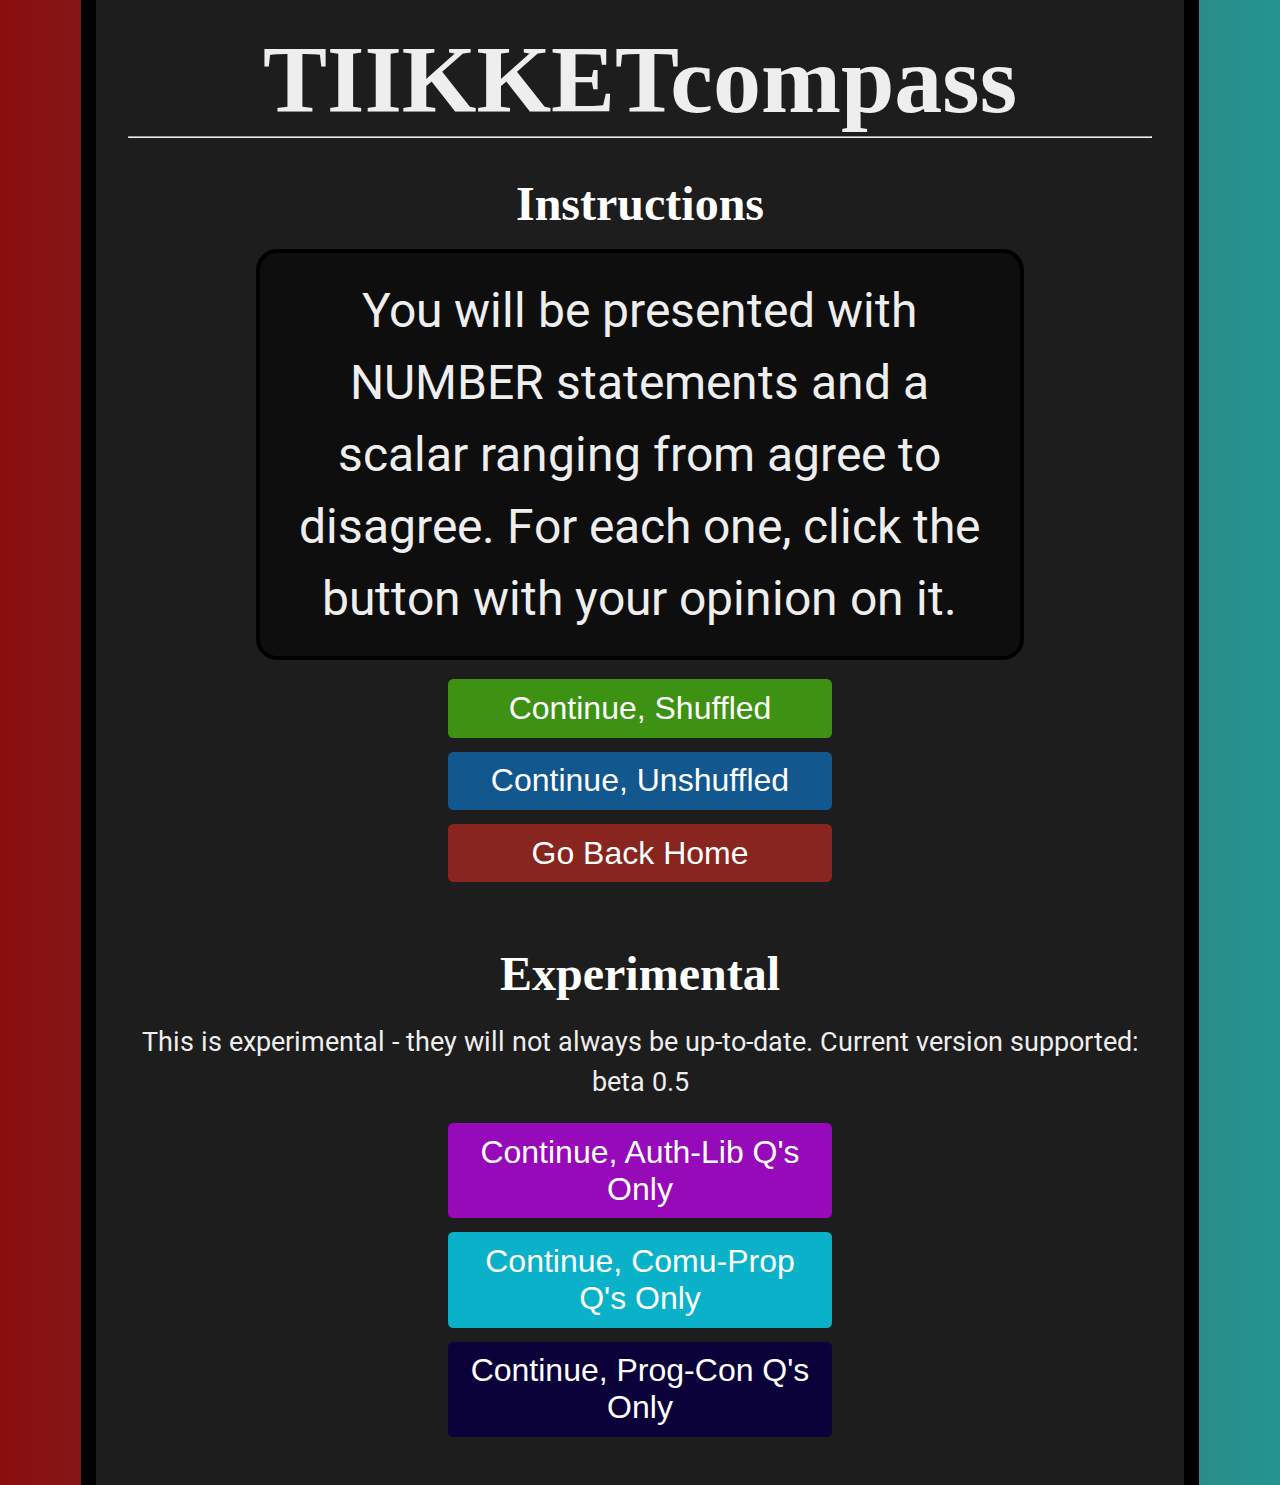
==== instructions.html @ 9ec482a8 "uploading work" ====
<head>
    <!-- Global site tag (gtag.js) - Google Analytics -->
    <script async src="https://www.googletagmanager.com/gtag/js?id=UA-99715444-7"></script>
    <script>
        window.dataLayer = window.dataLayer || [];
        function gtag() { dataLayer.push(arguments); }
        gtag('js', new Date());

        gtag('config', 'UA-99715444-7');
    </script>

    <link href="https://fonts.googleapis.com/css?family=Montserrat:300,400,700|Roboto:400,700" rel="stylesheet">
    <link href='style.css' rel='stylesheet' type='text/css'>
    <title>TIIKKETcompass quiz</title>
    <link rel="icon" type="x-icon" href="assets/icon.png">
    <link rel="shortcut icon" type="x-icon" href="assets/icon.png">
	<meta name="viewport" content="width=device-width, initial-scale=1.0">
<meta charset="utf-8">
</head>
<body>    
	<h1 class="title">TIIKKETcompass</h1>
    <svg id="svgHeader" style="width: 100%;" viewBox="0 0 112 19">
		<text x="50%" y="15" class="svgHeader">TIIKKETcompass</text>
	</svg>
    <hr><br>
    <h2 style="text-align:center;">Instructions</h2>
    <p class="question">You will be presented with NUMBER statements and a scalar ranging from agree to disagree. For each one, click the button with your opinion on it.</p>
    <center><button class="largebutton" onclick="location.href='quiz.html?shuffle=true';" style="background-color: #3d9113;">Continue, Shuffled</button></center> <br>
    <center><button class="largebutton" onclick="location.href='quiz.html?shuffle=false';" style="background-color: #13578f;">Continue, Unshuffled</button></center> <br>
    <center><button class="largebutton" onclick="location.href='index.html';" style="background-color: #88251e;">Go Back Home</button></center> <br><br><br>
    <center>
    <h2>Experimental</h2><br>
    <p>This is experimental - they will not always be up-to-date. Current version supported: beta 0.5</p><br>
    <center><button class="largebutton" onclick="location.href='quizAL.html?shuffle=false';" style="background-color: #960ab9;">Continue, Auth-Lib Q's Only</button></center> <br>
    <center><button class="largebutton" onclick="location.href='quizCP.html?shuffle=false';" style="background-color: #09b2c9;">Continue, Comu-Prop Q's Only</button></center> <br>
    <center><button class="largebutton" onclick="location.href='quizPC.html?shuffle=false';" style="background-color: #0c023a;">Continue, Prog-Con Q's Only</button></center> <br>
</center>
</body>
---- style.css ----
html {
    background: linear-gradient(to right, #8b0e0e, #249490); /* gradient, red on the left and cyan on the right */
    padding: 0px;
}
body {
    width: 80%;
    min-height: calc(100vh - 4em);
    margin: 0 auto;
    padding: 2em;
    background-color: #1d1d1d;
    border-color: #000000;
    border-left-style: solid;
    border-right-style: solid;
    border-width: 15px;
}
p {
    color: #eeeeee;
    font-family: 'Roboto', sans-serif;
    font-size: 20pt;
    line-height: 1.5;
    margin: 4pt;
}
a{
    color: #2222DD;
}
a:hover{
    color: #22DDDD;
}
p.value-description {
    text-indent: -16pt;
    margin-left: 20pt;
}
p.question {
    margin: 16pt auto;
    color: #eeeeee;
    font: 'Palentino';
    font-weight: normal;
    width: 70%;
    min-width: 500pt;
    min-height: 144pt;
    background-color: #0e0e0e;
    padding: 16pt;
    border: 4px solid #000000;
    border-radius: 16pt;
    border-color: #000000;
    font-size: 36pt;
    display: flex;
    justify-content: center;
    align-items: center;
    text-align: center;

}
h1 {
    color: #eeeeee;
    font: 'Palentino';
    font-size: 72pt;
    text-align: center;
    line-height: 72pt;
    margin-top: 0pt;
    margin-bottom: 0pt;
}
#svgHeader {
	display: none;
}
h2 {
    color: #ffffff;
    font: 'Palentino';
    font-size: 36pt;
    line-height: 36pt;
    margin-top: 12pt;
    margin-bottom: 0pt;
}
h3 {
    color: #ffffff;
    font: 'Palentino';
    font-size: 28pt;
    line-height: 28pt;
    margin-top: 12pt;
    margin-bottom: 0pt;
}
li {
    font-size: 16pt;
    text-indent: 16pt;
}
a {
    font-family: inherit;
}

.selection {
    background-color: #4caf50;
    font: 'Palentino';
    border: none;
    border-radius: 8pt;
    color: white;
    padding: 8pt;
    width: 50%;
    min-width: 500pt;
    text-align: center;
    text-decoration: none;
    display: block;
    font-size: 24pt;
    margin: -2px auto;
    cursor: pointer;
}

.num_input {
    background-color: #2196f3;
    font: 'Palentino';
    border: none;
    border-radius: 8pt;
    color: white;
    padding: 8pt;
    width: 50%;
    min-width: 500pt;
    text-align: center;
    text-decoration: none;
    display: block;
    font-size: 24pt;
    margin: -2px auto;
    cursor: pointer;
}

.text_input {
    background-color: #2196f3;
    font: 'Palentino';
    border: none;
    border-radius: 8pt;
    color: white;
    padding: 8pt;
    width: 50%;
    min-width: 500pt;
    text-align: center;
    text-decoration: none;
    display: block;
    font-size: 24pt;
    margin: -2px auto;
    cursor: pointer;
}

img.center {
    display: block;
    margin: 1em auto;
    width: 50%;
    min-width: 500pt;
}
.button {
    background-color: #2196f3;
    font: 'Palentino';
    border: none;
    border-radius: 4pt;
    color: white;
    padding: 8pt;
    width: 10%;
    height:55pt;
    min-width: 70;
    text-align: center;
    text-decoration: none;
    display: inline;
    font-size: 20pt;
    margin: -2px auto;
    transition: transform 0.5s ease, background-color 0.5s ease, box-shadow 0.5s ease;
    cursor: pointer;
}
.button:hover {
    transform: scale(1.02);
    box-shadow: 2px 3px 6px rgba(0, 0, 0, 0.6);
}
.largebutton {
    background-color: #2196f3;
    font: 'Palentino';
    border: none;
    border-radius: 4pt;
    color: #ffffff;
    padding: 8pt;
    width: 30vmax;
    min-width: 70;
    text-align: center;
    text-decoration: none;
    display: inline;
    font-size: 24pt;
    margin: -2px auto;
    transition: transform 0.3s ease, background-color 0.3s ease, box-shadow 0.3s ease;
    cursor: pointer;
}
.largebutton:hover {
    transform: scale(1.2);
    background-color: #2c2c2c;
    box-shadow: 8px 12px 18px rgba(0, 0, 0, 0.6);
}
.largebuttonlink {
    display:inline-block;
    background-color:#333333;
    font: 'Palentino';
    border: 8px solid #000000;
    border-radius: 28pt;
    color: #eeeeee;
    padding: 8pt;
    width: 30vmax;
    min-width: 70;
    height: 192px;
    text-align: right;
    text-decoration: none;
    display: inline;
    font-size: 24pt;
    margin: -2px auto;
    cursor: pointer;
    box-shadow: 0 8px 16px 0 #111111, 0 16px 32px 0 #111111;
}
.green_button {
    background-color: #4caf50;
}
.small_button, .small_button_off {
    background-color: #333;
    font: 'Palentino';
    border: none;
    border-radius: 8pt;
    color: white;
    padding: 8pt;
    width: 10%;
    min-width: 70pt;
    text-align: center;
    text-decoration: none;
    display: block;
    font-size: 18pt;
    margin: -2px auto;
    cursor: pointer;
    transition: transform 0.3s ease, background-color 0.3s ease, box-shadow 0.3s ease;
}
.small_button_off {
    background-color: #ddd;
    color: #888;
    border: 2px solid #888;
    cursor: not-allowed;
    margin: -4px auto;
    transition: transform 0.5s ease, background-color 0.5s ease, box-shadow 0.5s ease;
}


.small_button:hover, .small_button_off:hover {
transform: scale(1.03);
box-shadow: 2px 3px 7px rgba(10, 10, 10, 0.6);
}

.button:disabled {
    background-color: #ddd;
    font: 'Palentino';
    border: 2px solid #888;
    border-radius: 8pt;
    color: #888;
    padding: 8pt;
    width: 50%;
    min-width: 500pt;
    text-align: center;
    text-decoration: none;
    display: block;
    font-size: 24pt;
    margin: -2px auto;
    cursor: not-allowed;
    transition: transform 0.3s ease, background-color 0.3s ease, box-shadow 0.3s ease;
}
div.text-wrapper {
    font: 'Palentino';
    font-size: 36pt;
    line-height: 36pt;
    color: #222222;
    display: block;
}
span.weight-300 {
    font-weight: 300;
}
#banner {
    border-color: #000000;
    border-style: solid;
    border-width: 2px;
    border-radius: 8pt;
    display: block;
    margin: 8pt;
    margin-left: auto;
    margin-right: auto;
    max-width: 50%;
	min-width: 500pt;
}
div.paraleft{
    vertical-align: top;
    width: 30%;
    margin-left: 1%;
    margin-right: 1%;
}
div.pararight{
    vertical-align: top;
    width: 30%;
    margin-left: 1%;
    margin-right: 1%;
}
.frontbg {
    background-color: #1d1d1d;
    border-radius: 0px;
    margin-top: 15px;
}
.spacer {
    display: flex;
}
p.blurb-text {
    text-align: center;
    max-width: 600px;
}
p.value {
    margin-top: 22px;
    margin-bottom: 22px;
    text-indent: -16pt;
    margin-left: 20pt;
    font-size: 30pt;
    line-height: 2.11666656px;
    letter-spacing: 0.03em;
    font: 'Palentino';
}
div.explanation_axis {
    width: 50%;
    vertical-align: top;
}
.arrow {
    width: 50%;
    height: auto;
}
p.axis_name {
    margin-top: 50px;
    width:200px;
    color: #ffffff;
    font-size: 20pt;
    font: 'Palentino';
}
div.credleft{
    vertical-align: top;
    width: 40%;
}
div.credright{
    vertical-align: top;
    width: 40%;
}
/*                                            credits                                  */
.flex-container {
    display: flex;
    flex-wrap: wrap;
    justify-content: center;
    align-items: baseline;
  }
.flex-container > div {
    margin: 2px;
    padding: 20px;
    font-size: 30px;
  }
.container {
    text-align: center; /* thank you Mari */
    width: 400px;
}
.buttoncredit {
    display: flex;
    width: 400px;
    text-decoration: none;
    color: inherit;
    align-items: center;
    background-color: #1e1e1e;
    border-radius: 20px;
    margin-bottom: 20px;
    padding: 20px;
    box-shadow: 2px 4px 10px rgba(12, 12, 12, 0.4); 
    transition: transform 0.5s ease, background-color 0.5s ease, box-shadow 0.5s ease;
    cursor: pointer;
}

.buttoncredit:hover {
    transform: scale(1.05);
    background-color: #2a2a2a;
    box-shadow: 5px 6px 15px rgba(0, 0, 0, 0.6);
}

.profile {
    width: 100px;
    height: 100px;
    border-radius: 50%;
    margin-right: 20px;
    object-fit: cover;
}

.subtext {
    text-align: left;
    font: 'Palentino';
}

.subtext h2 {
    text-align: center;
    font: 'Palentino';
    margin: 0;
    font-size: 24pt;
}

.subtext p {
    margin: 5px 0 0;
    font-size: 18pt;
    font: 'Palentino';
    color: #bdbdbd;
}

.tooltip {
    position: relative;
    display: inline;
    border-bottom: 1px dotted black;
  }
  
  .tooltip .tooltiptext {
    visibility: hidden;
    width: 120px;
    bottom: 100%;
    left: 50%;
    margin-left: -60px;
    background-color: black;
    color: #fff;
    text-align: center;
    border-radius: 6px;
    padding: 5px 0;
    position: absolute;
    z-index: 1;
  }
  
  .tooltip:hover .tooltiptext {
    visibility: visible;
  }

@media screen and (orientation:portrait) {
	body {
		width: auto !important;
		border-width: 0px !important;  
	}
	
	.title {
		display: none;
	}
	
    #svgHeader {
		display: block !important;
    }

	.svgHeader {
		color: #222222;
        font: 'Palentino';
		text-align: center;
		margin-top: 0pt;
		margin-bottom: 0pt;
		font-weight: bold;
        text-anchor: middle;
	}
	
	#banner {
		min-width: 0px;
		max-width: 100%;
		border-width: 1px;
	}
	
	.button, .button:disabled, .text_input, .num_input, .selection {
		min-width: 0px;
		max-width: 100%;
		width: 100%;
		font-size: 1.5em;
	}
	
	h2 {
		font-size: 1.5em;
		line-height: initial
	}

    p.question {
        min-height: 224px !important;
        min-width: 0px;
		max-width: 100%;
        border-radius: 10px;
        border-color: #000000;
		width: auto;
		font-size: 1.75em;
    }
}
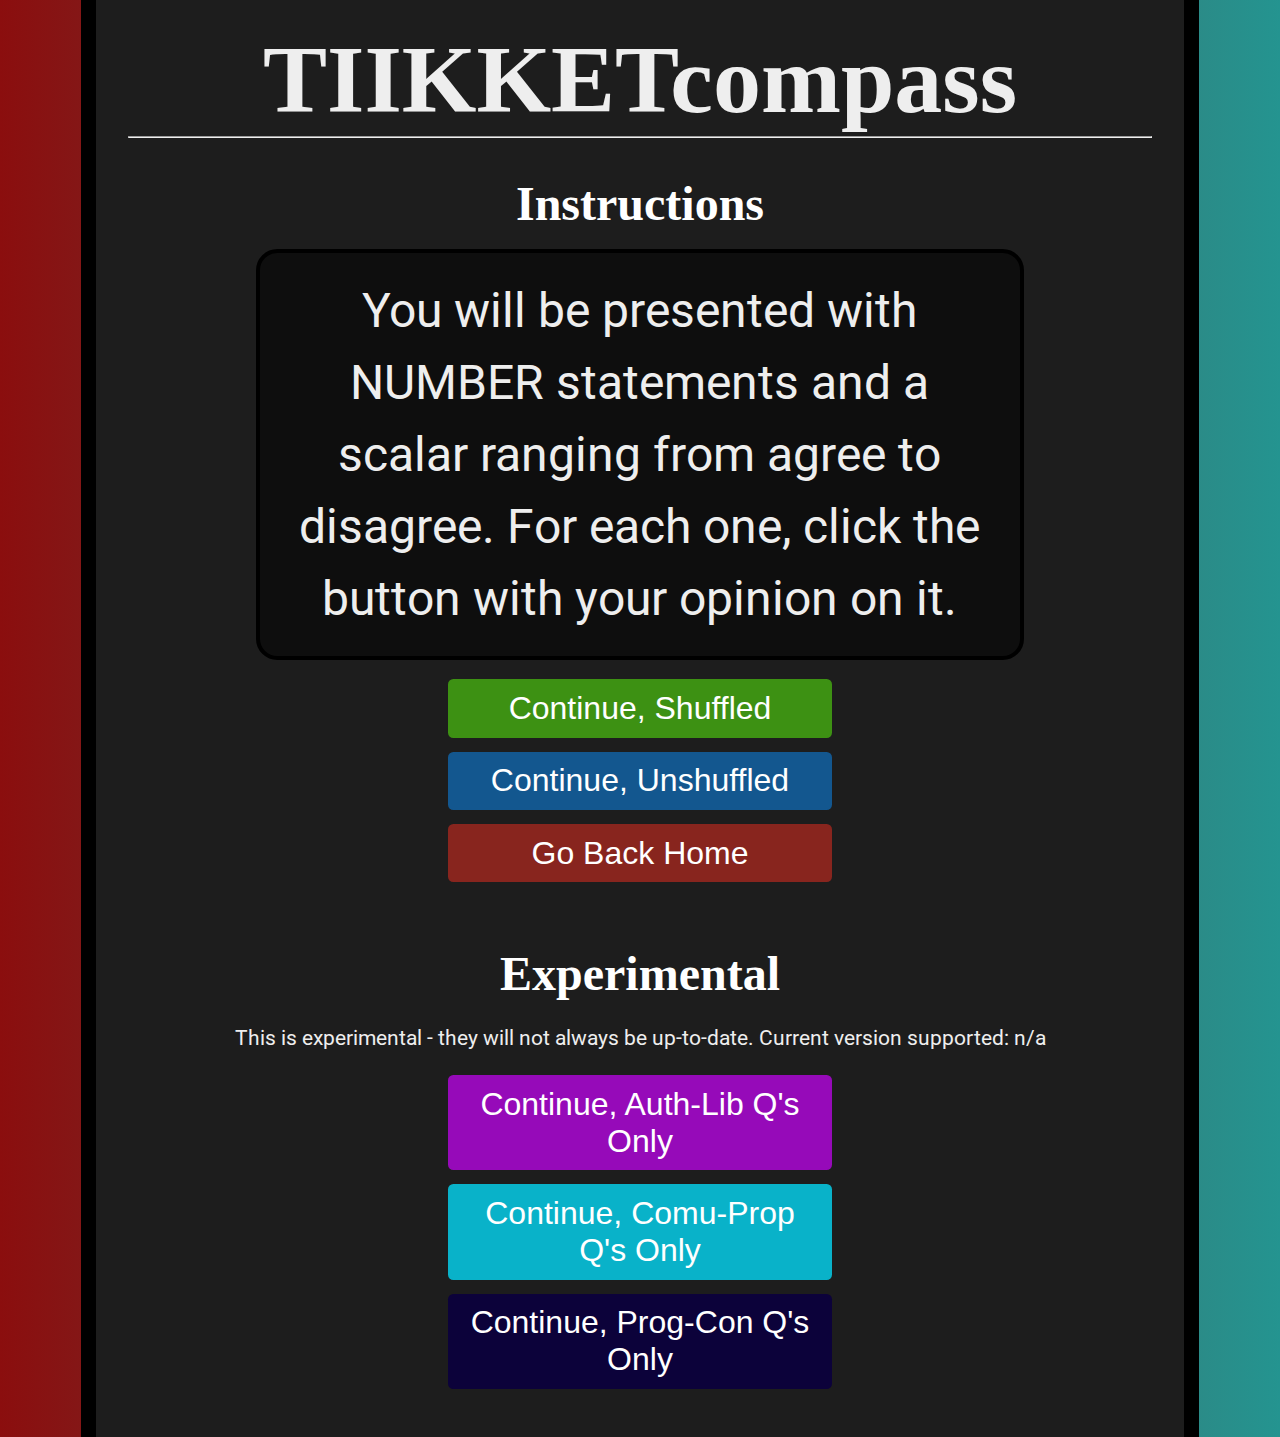
==== commit 47f62a90: "uploading work" ====
--- a/instructions.html
+++ b/instructions.html
@@ -30,7 +30,7 @@
     <center><button class="largebutton" onclick="location.href='index.html';" style="background-color: #88251e;">Go Back Home</button></center> <br><br><br>
     <center>
     <h2>Experimental</h2><br>
-    <p>This is experimental - they will not always be up-to-date. Current version supported: beta 0.5</p><br>
+    <p>This is experimental - they will not always be up-to-date. Current version supported: n/a</p><br>
     <center><button class="largebutton" onclick="location.href='quizAL.html?shuffle=false';" style="background-color: #960ab9;">Continue, Auth-Lib Q's Only</button></center> <br>
     <center><button class="largebutton" onclick="location.href='quizCP.html?shuffle=false';" style="background-color: #09b2c9;">Continue, Comu-Prop Q's Only</button></center> <br>
     <center><button class="largebutton" onclick="location.href='quizPC.html?shuffle=false';" style="background-color: #0c023a;">Continue, Prog-Con Q's Only</button></center> <br>
--- a/style.css
+++ b/style.css
@@ -1,4 +1,6 @@
 html {
+    scrollbar-width: thin;
+    scrollbar-color: #bbbbbb #1d1d1d;
     background: linear-gradient(to right, #8b0e0e, #249490); /* gradient, red on the left and cyan on the right */
     padding: 0px;
 }
@@ -16,7 +18,7 @@
 p {
     color: #eeeeee;
     font-family: 'Roboto', sans-serif;
-    font-size: 20pt;
+    font-size: 16pt;
     line-height: 1.5;
     margin: 4pt;
 }
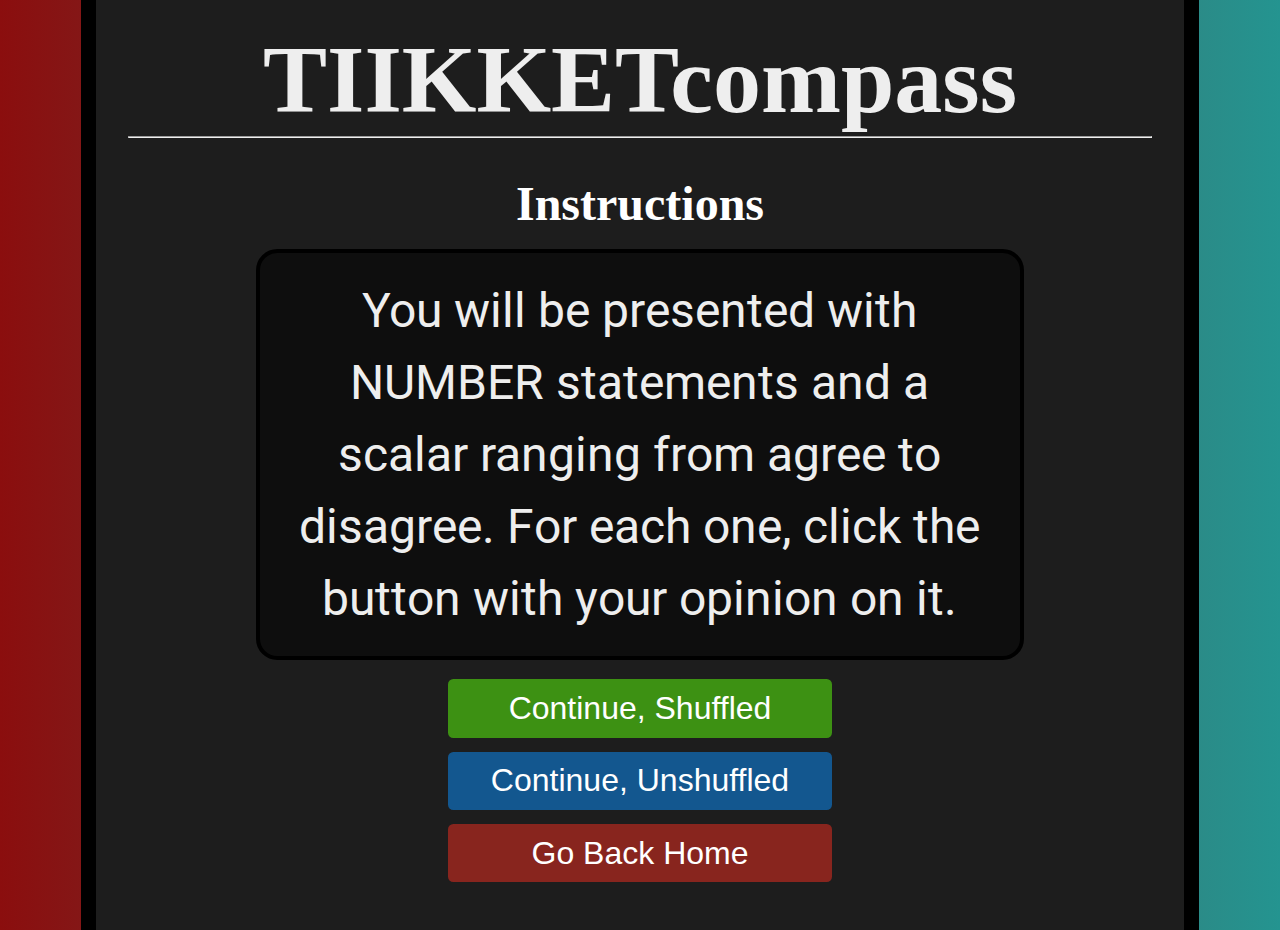
==== commit 5d9b13d1: "uploading work" ====
--- a/instructions.html
+++ b/instructions.html
@@ -27,12 +27,12 @@
     <p class="question">You will be presented with NUMBER statements and a scalar ranging from agree to disagree. For each one, click the button with your opinion on it.</p>
     <center><button class="largebutton" onclick="location.href='quiz.html?shuffle=true';" style="background-color: #3d9113;">Continue, Shuffled</button></center> <br>
     <center><button class="largebutton" onclick="location.href='quiz.html?shuffle=false';" style="background-color: #13578f;">Continue, Unshuffled</button></center> <br>
-    <center><button class="largebutton" onclick="location.href='index.html';" style="background-color: #88251e;">Go Back Home</button></center> <br><br><br>
-    <center>
+    <center><button class="largebutton" onclick="location.href='index.html';" style="background-color: #88251e;">Go Back Home</button></center> <br>
+    <!--<center>
     <h2>Experimental</h2><br>
     <p>This is experimental - they will not always be up-to-date. Current version supported: n/a</p><br>
     <center><button class="largebutton" onclick="location.href='quizAL.html?shuffle=false';" style="background-color: #960ab9;">Continue, Auth-Lib Q's Only</button></center> <br>
     <center><button class="largebutton" onclick="location.href='quizCP.html?shuffle=false';" style="background-color: #09b2c9;">Continue, Comu-Prop Q's Only</button></center> <br>
-    <center><button class="largebutton" onclick="location.href='quizPC.html?shuffle=false';" style="background-color: #0c023a;">Continue, Prog-Con Q's Only</button></center> <br>
+    <center><button class="largebutton" onclick="location.href='quizPC.html?shuffle=false';" style="background-color: #0c023a;">Continue, Prog-Con Q's Only</button></center> <br> -->
 </center>
 </body>
--- a/style.css
+++ b/style.css
@@ -271,16 +271,21 @@
     font-weight: 300;
 }
 #banner {
-    border-color: #000000;
+    border-color: #181818;
     border-style: solid;
-    border-width: 2px;
-    border-radius: 8pt;
+    border-width: 4px;
+    border-radius: 20pt;
     display: block;
     margin: 8pt;
     margin-left: auto;
     margin-right: auto;
     max-width: 50%;
 	min-width: 500pt;
+    transition: transform 0.5s ease, background-color 0.5s ease, box-shadow 0.5s ease;
+}
+#banner:hover {
+    transform: scale(1.08);
+    box-shadow: 2px 3px 6px #0e0e0e;
 }
 div.paraleft{
     vertical-align: top;
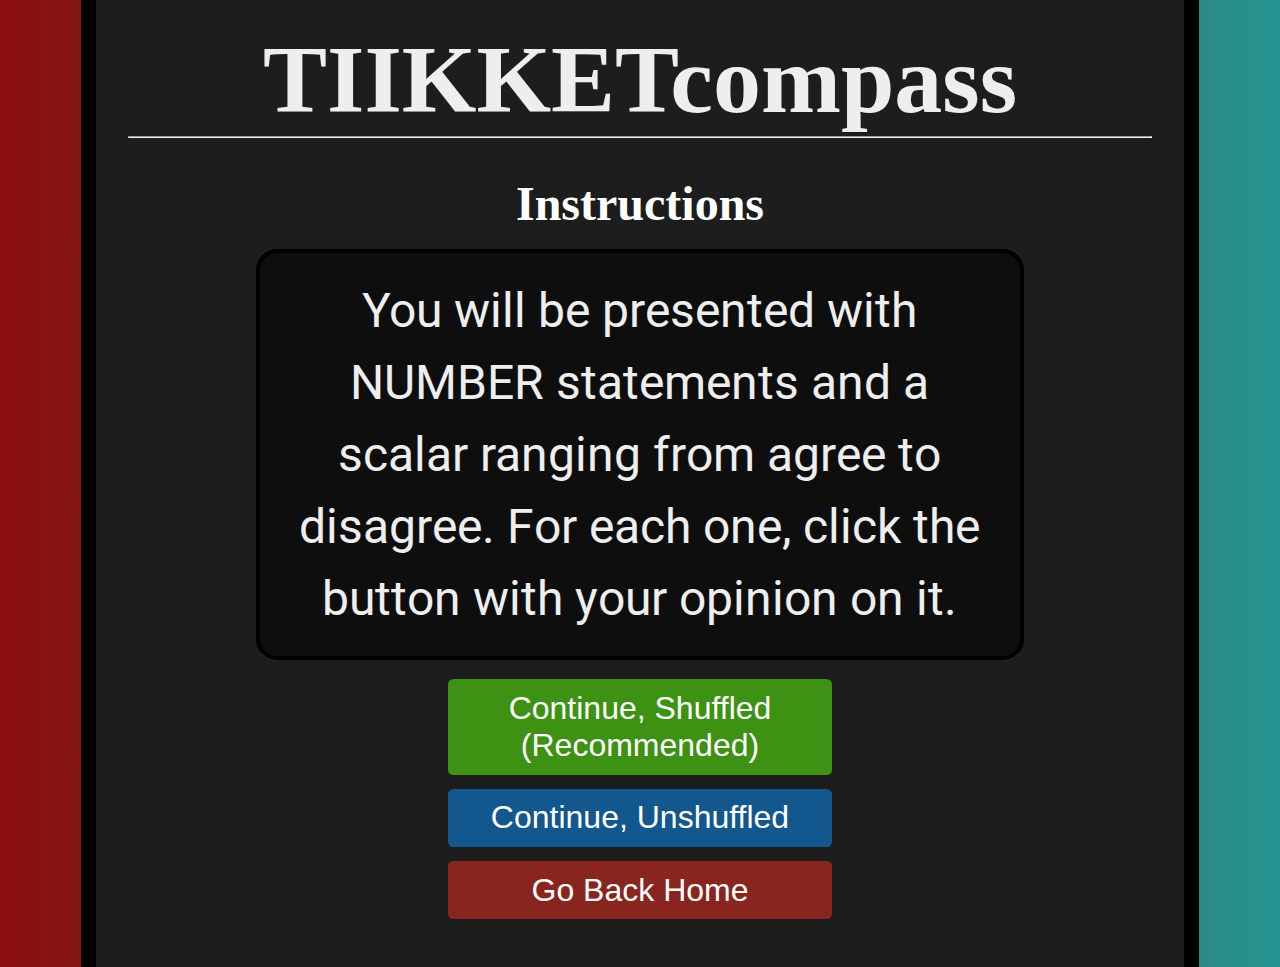
==== commit c79e7b27: "Uploading work" ====
--- a/instructions.html
+++ b/instructions.html
@@ -25,7 +25,7 @@
     <hr><br>
     <h2 style="text-align:center;">Instructions</h2>
     <p class="question">You will be presented with NUMBER statements and a scalar ranging from agree to disagree. For each one, click the button with your opinion on it.</p>
-    <center><button class="largebutton" onclick="location.href='quiz.html?shuffle=true';" style="background-color: #3d9113;">Continue, Shuffled</button></center> <br>
+    <center><button class="largebutton" onclick="location.href='quiz.html?shuffle=true';" style="background-color: #3d9113;">Continue, Shuffled (Recommended)</button></center> <br>
     <center><button class="largebutton" onclick="location.href='quiz.html?shuffle=false';" style="background-color: #13578f;">Continue, Unshuffled</button></center> <br>
     <center><button class="largebutton" onclick="location.href='index.html';" style="background-color: #88251e;">Go Back Home</button></center> <br>
     <!--<center>
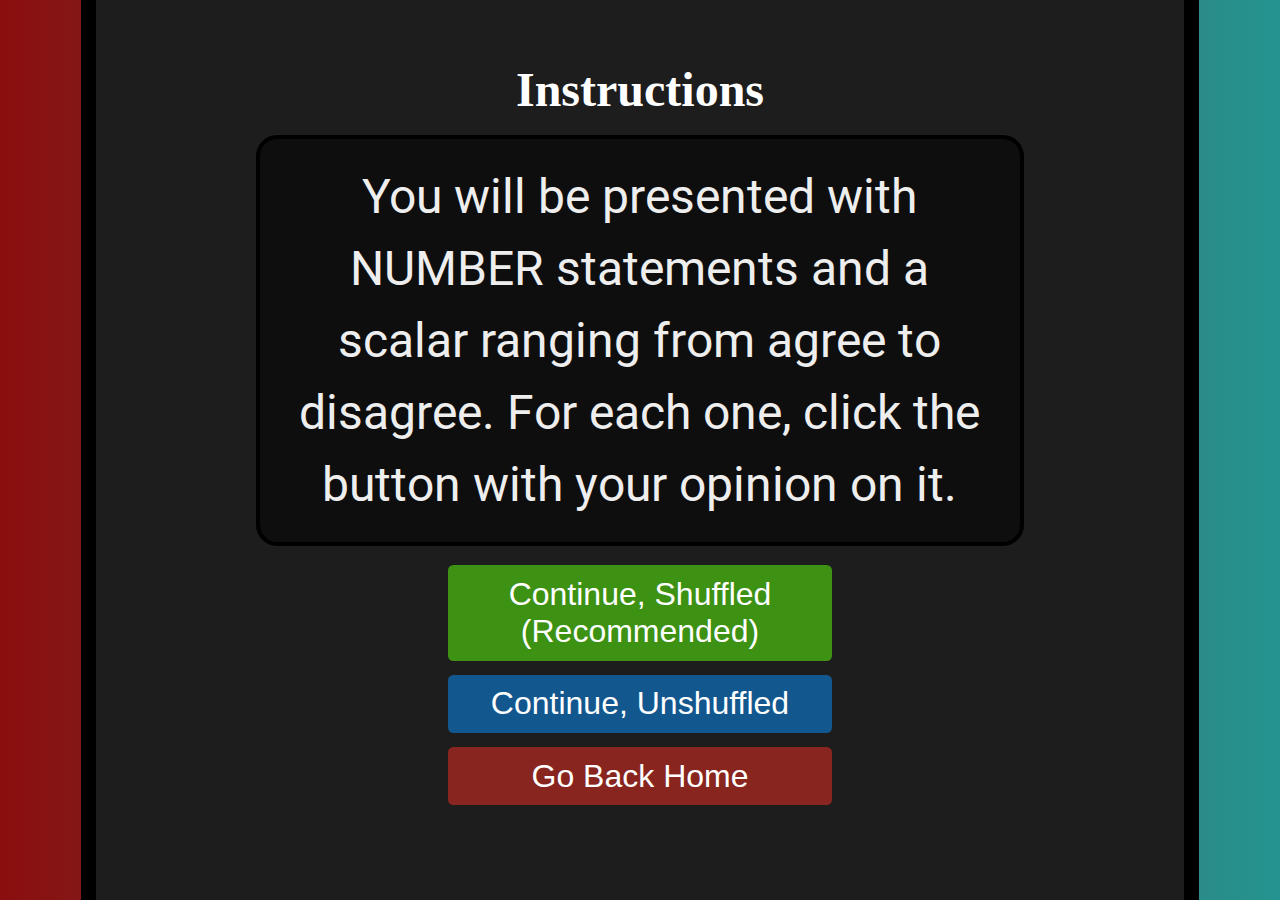
==== commit b41e6c61: "uploading work" ====
--- a/instructions.html
+++ b/instructions.html
@@ -18,11 +18,10 @@
 <meta charset="utf-8">
 </head>
 <body>    
-	<h1 class="title">TIIKKETcompass</h1>
     <svg id="svgHeader" style="width: 100%;" viewBox="0 0 112 19">
 		<text x="50%" y="15" class="svgHeader">TIIKKETcompass</text>
 	</svg>
-    <hr><br>
+    <br>
     <h2 style="text-align:center;">Instructions</h2>
     <p class="question">You will be presented with NUMBER statements and a scalar ranging from agree to disagree. For each one, click the button with your opinion on it.</p>
     <center><button class="largebutton" onclick="location.href='quiz.html?shuffle=true';" style="background-color: #3d9113;">Continue, Shuffled (Recommended)</button></center> <br>
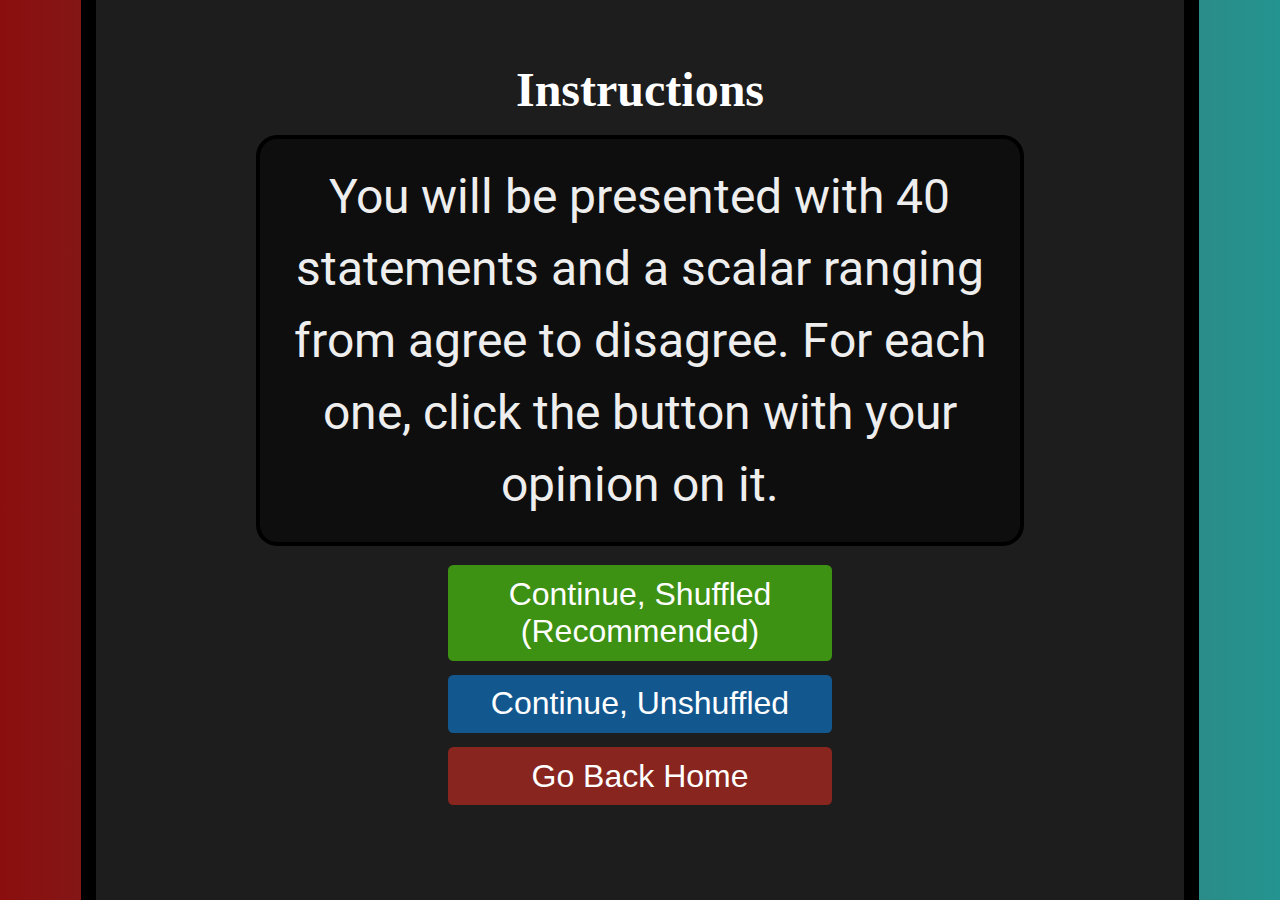
==== commit 388772d6: "mobile edits" ====
--- a/instructions.html
+++ b/instructions.html
@@ -23,7 +23,7 @@
 	</svg>
     <br>
     <h2 style="text-align:center;">Instructions</h2>
-    <p class="question">You will be presented with NUMBER statements and a scalar ranging from agree to disagree. For each one, click the button with your opinion on it.</p>
+    <p class="question">You will be presented with 40 statements and a scalar ranging from agree to disagree. For each one, click the button with your opinion on it.</p>
     <center><button class="largebutton" onclick="location.href='quiz.html?shuffle=true';" style="background-color: #3d9113;">Continue, Shuffled (Recommended)</button></center> <br>
     <center><button class="largebutton" onclick="location.href='quiz.html?shuffle=false';" style="background-color: #13578f;">Continue, Unshuffled</button></center> <br>
     <center><button class="largebutton" onclick="location.href='index.html';" style="background-color: #88251e;">Go Back Home</button></center> <br>
--- a/style.css
+++ b/style.css
@@ -433,7 +433,7 @@
     visibility: visible;
   }
 
-@media screen and (orientation:portrait) {
+  @media only screen and (max-width: 800px) {
 	body {
 		width: auto !important;
 		border-width: 0px !important;  
@@ -446,16 +446,6 @@
     #svgHeader {
 		display: block !important;
     }
-
-	.svgHeader {
-		color: #222222;
-        font: 'Palentino';
-		text-align: center;
-		margin-top: 0pt;
-		margin-bottom: 0pt;
-		font-weight: bold;
-        text-anchor: middle;
-	}
 	
 	#banner {
 		min-width: 0px;
@@ -479,9 +469,25 @@
         min-height: 224px !important;
         min-width: 0px;
 		max-width: 100%;
-        border-radius: 10px;
-        border-color: #000000;
 		width: auto;
 		font-size: 1.75em;
     }
-}
+    
+.button {
+    background-color: #2196f3;
+    font: 'Palentino';
+    border: none;
+    border-radius: 4pt;
+    color: white;
+    padding: 8pt;
+    width: 10%;
+    height:55pt;
+    min-width: 5;
+    text-align: center;
+    text-decoration: none;
+    display: inline;
+    font-size: 20pt;
+    margin: -2px auto;
+    transition: none
+}
+}
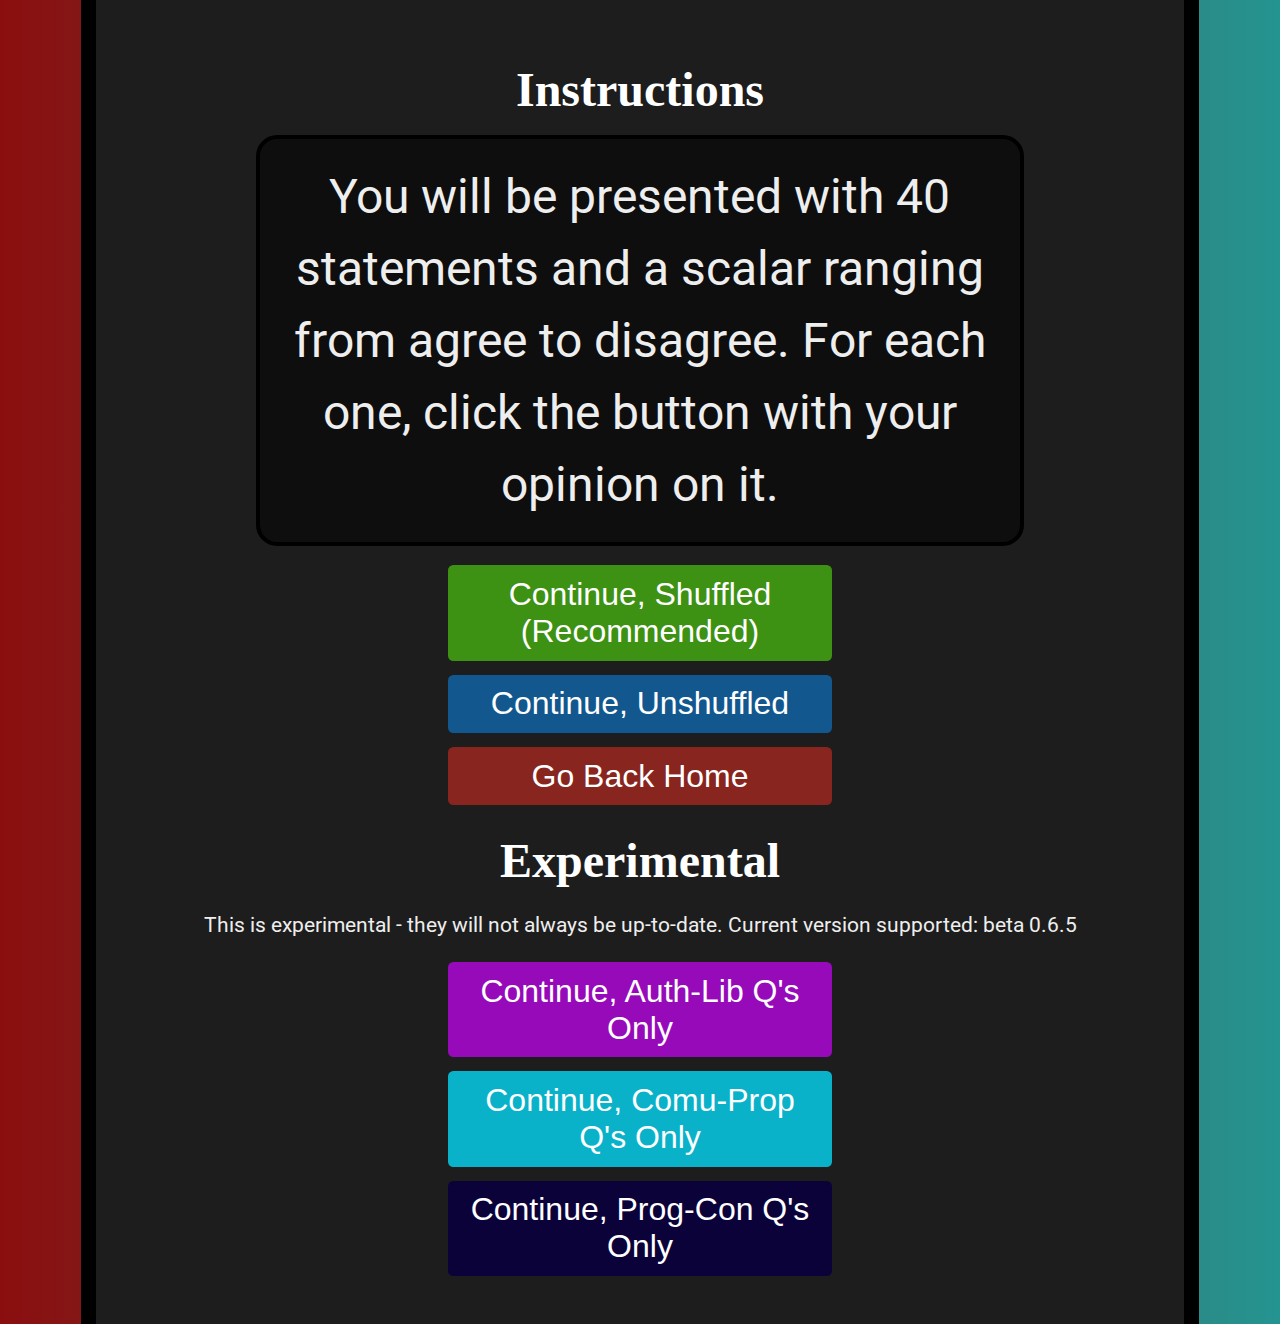
==== commit 0e9c5dc3: "Experimental released" ====
--- a/instructions.html
+++ b/instructions.html
@@ -27,11 +27,11 @@
     <center><button class="largebutton" onclick="location.href='quiz.html?shuffle=true';" style="background-color: #3d9113;">Continue, Shuffled (Recommended)</button></center> <br>
     <center><button class="largebutton" onclick="location.href='quiz.html?shuffle=false';" style="background-color: #13578f;">Continue, Unshuffled</button></center> <br>
     <center><button class="largebutton" onclick="location.href='index.html';" style="background-color: #88251e;">Go Back Home</button></center> <br>
-    <!--<center>
+    <center>
     <h2>Experimental</h2><br>
-    <p>This is experimental - they will not always be up-to-date. Current version supported: n/a</p><br>
+    <p>This is experimental - they will not always be up-to-date. Current version supported: beta 0.6.5</p><br>
     <center><button class="largebutton" onclick="location.href='quizAL.html?shuffle=false';" style="background-color: #960ab9;">Continue, Auth-Lib Q's Only</button></center> <br>
     <center><button class="largebutton" onclick="location.href='quizCP.html?shuffle=false';" style="background-color: #09b2c9;">Continue, Comu-Prop Q's Only</button></center> <br>
-    <center><button class="largebutton" onclick="location.href='quizPC.html?shuffle=false';" style="background-color: #0c023a;">Continue, Prog-Con Q's Only</button></center> <br> -->
+    <center><button class="largebutton" onclick="location.href='quizPC.html?shuffle=false';" style="background-color: #0c023a;">Continue, Prog-Con Q's Only</button></center> <br>
 </center>
 </body>
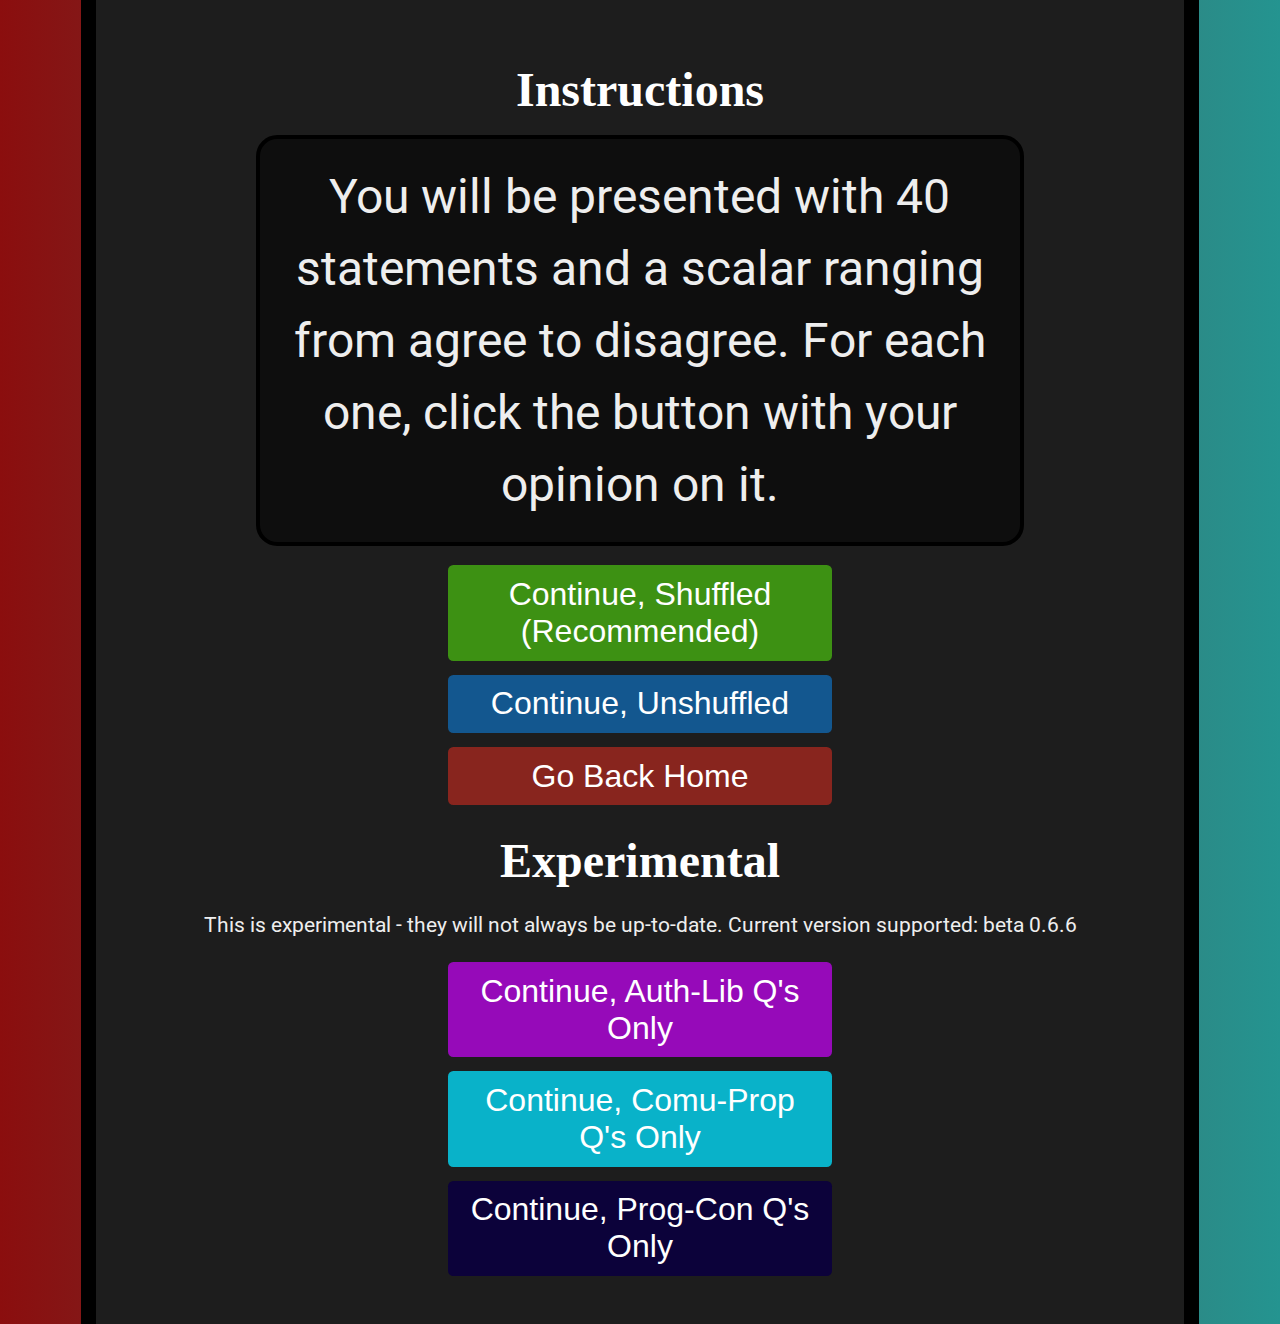
==== commit 8dcab948: "updating link" ====
--- a/instructions.html
+++ b/instructions.html
@@ -29,7 +29,7 @@
     <center><button class="largebutton" onclick="location.href='index.html';" style="background-color: #88251e;">Go Back Home</button></center> <br>
     <center>
     <h2>Experimental</h2><br>
-    <p>This is experimental - they will not always be up-to-date. Current version supported: beta 0.6.5</p><br>
+    <p>This is experimental - they will not always be up-to-date. Current version supported: beta 0.6.6</p><br>
     <center><button class="largebutton" onclick="location.href='quizAL.html?shuffle=false';" style="background-color: #960ab9;">Continue, Auth-Lib Q's Only</button></center> <br>
     <center><button class="largebutton" onclick="location.href='quizCP.html?shuffle=false';" style="background-color: #09b2c9;">Continue, Comu-Prop Q's Only</button></center> <br>
     <center><button class="largebutton" onclick="location.href='quizPC.html?shuffle=false';" style="background-color: #0c023a;">Continue, Prog-Con Q's Only</button></center> <br>
